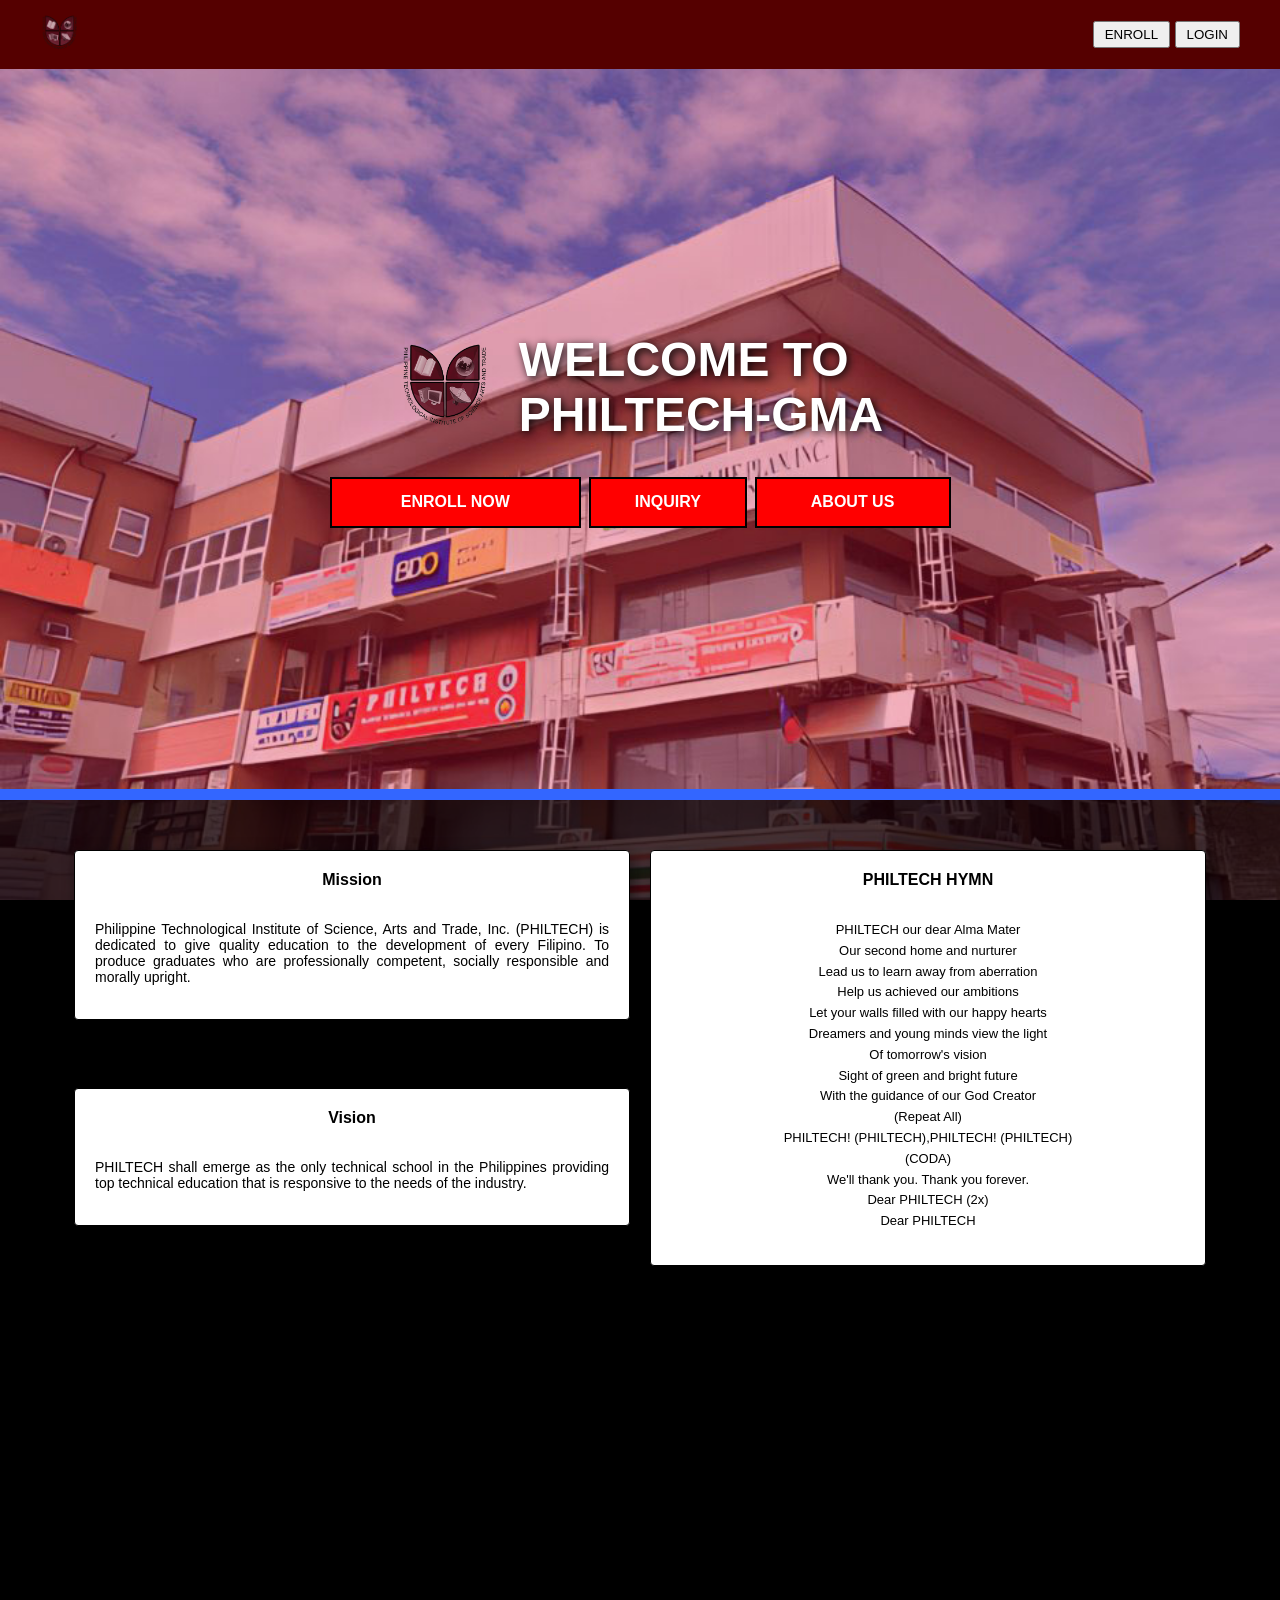
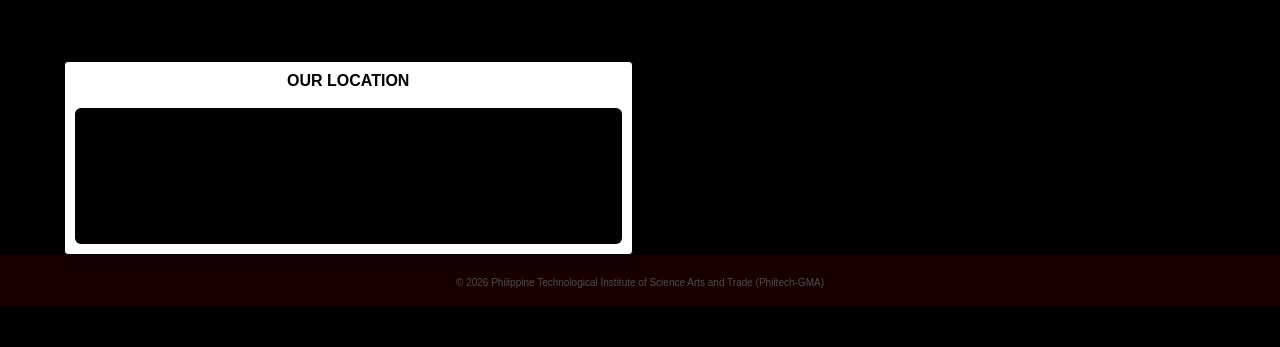
==== Index.html @ f6f26882 "Add files via upload" ====
<!DOCTYPE html>
<html lang="en">
<head>
    <meta charset="UTF-8">
    <title>Philtech-GMA | Home & About</title>
    <style>
        body { font-family: Arial, sans-serif; margin: 0; padding: 0; background-color: #000000; color: white; }
        
        .hero-section {
            height: 80vh; 
            background-image: url('banner.jpg');
            background-repeat: no-repeat;
            background-size: cover;
            background-position: center;
            border-bottom: 6px solid #3366ff;
        }

        .cta-box { transition: 0.3s; cursor: pointer; border: 2px solid #000000; }
        .cta-box:hover { background-color: #3366ff !important; transform: scale(1.02); }
        
        .about-section { 
            background-image: url('banner.jpg');
            background-size: cover;
            background-attachment: fixed;
            background-position: center;
            padding: 40px 0; 
            border-top: 5px solid #3366ff;
            position: relative;
        }

        .about-overlay {
            position: absolute;
            top: 0; left: 0; width: 100%; height: 100%;
            background-color: rgba(0, 0, 0, 0.7);
            z-index: 1;
        }

        .about-content {
            position: relative;
            z-index: 2;
            width: 90%; 
            margin: auto;
        }
        
        /* Reference Layout Styling */
        .info-card { 
            background-color: white; 
            color: black; 
            padding: 20px; 
            border: 1px solid #000;
            border-radius: 4px;
            box-shadow: 5px 5px 15px rgba(0,0,0,0.5);
        }

        .media-grid {
            display: grid;
            grid-template-columns: 1fr 1fr;
            gap: 15px;
            margin-top: 30px;
        }

        .media-container {
            position: relative;
            padding-bottom: 56.25%; 
            height: 0;
            overflow: hidden;
            background: #000;
            border-radius: 6px;
        }

        .media-container iframe {
            position: absolute;
            top: 0; left: 0; width: 100%; height: 100%; border: 0;
        }

        @media (max-width: 800px) {
            .media-grid { grid-template-columns: 1fr; }
            .hero-text { font-size: 32px !important; }
        }
    </style>
</head>
<body>

    <table width="100%" border="0" cellspacing="0" cellpadding="0" bgcolor="#550000">
        <tr> 
            <td align="left" style="padding: 10px 40px;">
                <img src="logo.png" alt="Logo" width="45">
            </td>
            <td align="right" style="padding: 10px 40px;">
                <a href="enroll.html"><button style="cursor:pointer; padding: 4px 10px;">ENROLL</button></a>
                <a href="login.html"><button style="cursor:pointer; padding: 4px 10px;">LOGIN</button></a>
            </td>
        </tr>
    </table>

    <div class="hero-section">
        <table width="100%" height="100%" border="0">
            <tr>
                <td align="center" valign="middle">
                    <table border="0" cellpadding="5">
                        <tr>
                            <td><img src="logo.png" width="110"></td>
                            <td><h1 style="font-size: 48px; margin: 0; text-shadow: 2px 2px 8px #000000;">WELCOME TO<br>PHILTECH-GMA</h1></td>
                        </tr>
                    </table>
                    <br>
                    <table width="50%" border="0" cellspacing="8">
                        <tr>
                            <td align="center" bgcolor="#FF0000" height="45" class="cta-box"><a href="enroll.html" style="text-decoration:none; color:white;"><b>ENROLL NOW</b></a></td>
                            <td align="center" bgcolor="#FF0000" height="45" class="cta-box"><a href="inquiry.html" style="text-decoration:none; color:white;"><b>INQUIRY</b></a></td>
                            <td align="center" bgcolor="#FF0000" height="45" class="cta-box"><a href="#about" style="text-decoration:none; color:white;"><b>ABOUT US</b></a></td>
                        </tr>
                    </table>
                </td>
            </tr>
        </table>
    </div>

    <div id="about" class="about-section">
        <div class="about-overlay"></div>
        <div class="about-content">
            
            <table width="100%" border="0" cellpadding="10" cellspacing="0">
                <tr>
                    <td width="50%" valign="top">
                        <div class="info-card">
                            <center><b>Mission</b></center><br>
                            <p align="justify" style="font-size: 14px;">Philippine Technological Institute of Science, Arts and Trade, Inc. (PHILTECH) is dedicated to give quality education to the development of every Filipino. To produce graduates who are professionally competent, socially responsible and morally upright.</p>
                        </div>
                    </td>
                    <td width="50%" rowspan="2" valign="top">
                        <div class="info-card">
                            <center><b>PHILTECH HYMN</b></center><br>
                            <p align="center" style="font-size: 13px; line-height: 1.6;">
                                PHILTECH our dear Alma Mater<br>
                                Our second home and nurturer<br>
                                Lead us to learn away from aberration<br>
                                Help us achieved our ambitions<br>
                                Let your walls filled with our happy hearts<br>
                                Dreamers and young minds view the light<br>
                                Of tomorrow's vision<br>
                                Sight of green and bright future<br>
                                With the guidance of our God Creator<br>
                                (Repeat All)<br>
                                PHILTECH! (PHILTECH),PHILTECH! (PHILTECH)<br>
                                (CODA)<br>
                                We'll thank you. Thank you forever.<br>
                                Dear PHILTECH (2x)<br>
                                Dear PHILTECH
                            </p>
                        </div>
                    </td>
                </tr>
                <tr>
                    <td width="50%" valign="top">
                        <div class="info-card">
                            <center><b>Vision</b></center><br>
                            <p align="justify" style="font-size: 14px;">PHILTECH shall emerge as the only technical school in the Philippines providing top technical education that is responsive to the needs of the industry.</p>
                        </div>
                    </td>
                </tr>
            </table>

            <div class="media-grid">
                <div class="media-container">
                    <iframe width="560" height="315" src="https://www.youtube.com/embed/l7vX1Ba5pLM?si=Xu0I2qwGgfJynWHg" title="YouTube video player" frameborder="0" allow="accelerometer; autoplay; clipboard-write; encrypted-media; gyroscope; picture-in-picture; web-share" referrerpolicy="strict-origin-when-cross-origin" allowfullscreen></iframe>
                </div>
                <div class="media-container">
                    <iframe width="560" height="315" src="https://www.youtube.com/embed/QWq-dc0x7ZI?si=_NtR4lCuF10slwoL" title="YouTube video player" frameborder="0" allow="accelerometer; autoplay; clipboard-write; encrypted-media; gyroscope; picture-in-picture; web-share" referrerpolicy="strict-origin-when-cross-origin" allowfullscreen></iframe>
            </div>

            <div class="info-card" style="margin-top: 20px; padding: 10px;">
                <center><b>OUR LOCATION</b></center><br>
                <div class="media-container" style="padding-bottom: 25%;">
                    <iframe src="https://www.google.com/maps/embed?pb=!1m18!1m12!1m3!1d3866.476419920086!2d120.99652047486626!3d14.283729086165884!2m3!1f0!2f0!3f0!3m2!1i1024!2i768!4f13.1!3m3!1m2!1s0x3397d604cb43d9bf%3A0x52511a523c76345!2sPhiltech!5e0!3m2!1sen!2sph!4v1776232574050!5m2!1sen!2sph" width="600" height="450" style="border:0;" allowfullscreen="" loading="lazy" referrerpolicy="no-referrer-when-downgrade"></iframe>
                </div>
            </div>
        </div>
    </div>

    <table width="100%" border="0" bgcolor="#550000" cellpadding="15">
        <tr>
            <td align="center">
                <font size="1">© 2026 Philippine Technological Institute of Science Arts and Trade (Philtech-GMA)</font>
            </td>
        </tr>
    </table>

</body>
</html>
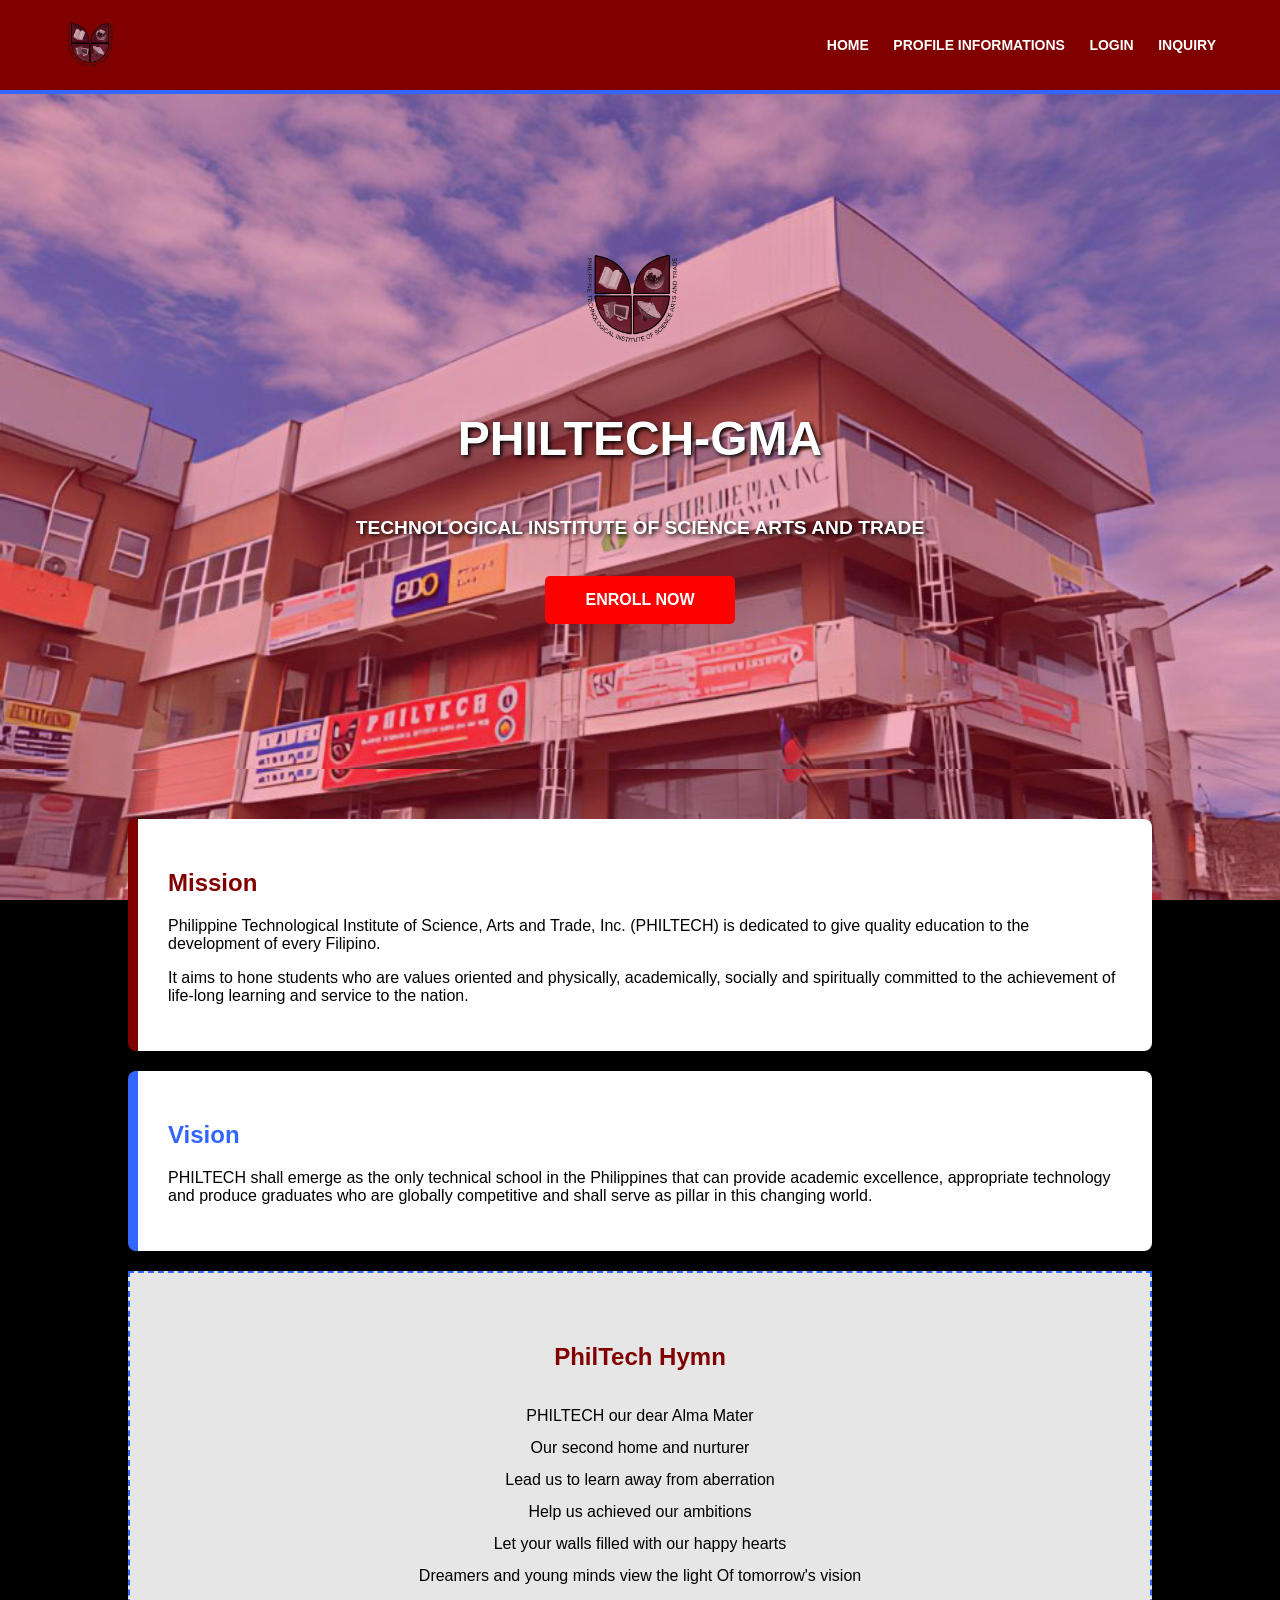
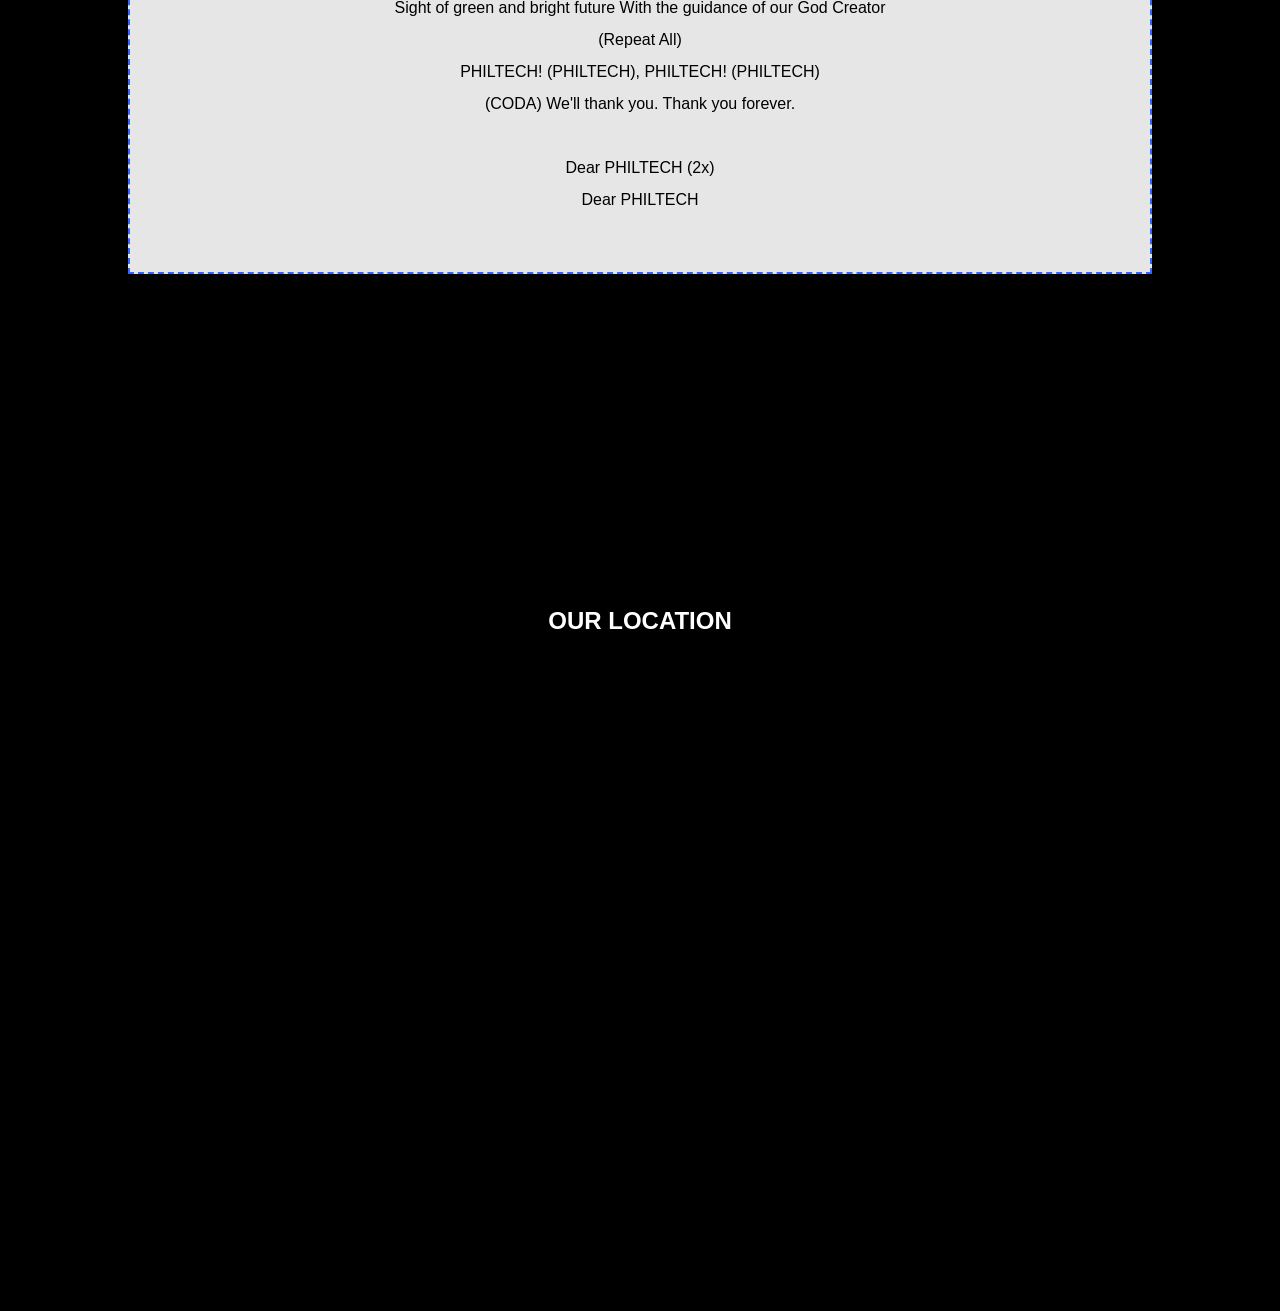
==== commit 689e79c4: "Update Index.html" ====
--- a/Index.html
+++ b/Index.html
@@ -2,189 +2,91 @@
 <html lang="en">
 <head>
     <meta charset="UTF-8">
-    <title>Philtech-GMA | Home & About</title>
+    <meta name="viewport" content="width=device-width, initial-scale=1.0">
+    <title>Philtech-GMA | Home</title>
     <style>
-        body { font-family: Arial, sans-serif; margin: 0; padding: 0; background-color: #000000; color: white; }
-        
-        .hero-section {
-            height: 80vh; 
-            background-image: url('banner.jpg');
-            background-repeat: no-repeat;
-            background-size: cover;
-            background-position: center;
-            border-bottom: 6px solid #3366ff;
-        }
-
-        .cta-box { transition: 0.3s; cursor: pointer; border: 2px solid #000000; }
-        .cta-box:hover { background-color: #3366ff !important; transform: scale(1.02); }
-        
-        .about-section { 
-            background-image: url('banner.jpg');
-            background-size: cover;
-            background-attachment: fixed;
-            background-position: center;
-            padding: 40px 0; 
-            border-top: 5px solid #3366ff;
-            position: relative;
-        }
-
-        .about-overlay {
-            position: absolute;
-            top: 0; left: 0; width: 100%; height: 100%;
-            background-color: rgba(0, 0, 0, 0.7);
-            z-index: 1;
-        }
-
-        .about-content {
-            position: relative;
-            z-index: 2;
-            width: 90%; 
-            margin: auto;
-        }
-        
-        /* Reference Layout Styling */
-        .info-card { 
-            background-color: white; 
-            color: black; 
-            padding: 20px; 
-            border: 1px solid #000;
-            border-radius: 4px;
-            box-shadow: 5px 5px 15px rgba(0,0,0,0.5);
-        }
-
-        .media-grid {
-            display: grid;
-            grid-template-columns: 1fr 1fr;
-            gap: 15px;
-            margin-top: 30px;
-        }
-
-        .media-container {
-            position: relative;
-            padding-bottom: 56.25%; 
-            height: 0;
-            overflow: hidden;
-            background: #000;
-            border-radius: 6px;
-        }
-
-        .media-container iframe {
-            position: absolute;
-            top: 0; left: 0; width: 100%; height: 100%; border: 0;
-        }
-
-        @media (max-width: 800px) {
-            .media-grid { grid-template-columns: 1fr; }
-            .hero-text { font-size: 32px !important; }
-        }
+        body { font-family: Arial, sans-serif; margin: 0; background-color: #000; color: white; scroll-behavior: smooth; }
+        .nav-bar { background: #800000; padding: 15px 5%; display: flex; justify-content: space-between; align-items: center; border-bottom: 4px solid #3366ff; position: sticky; top: 0; z-index: 1000; }
+        .nav-links a { color: white; text-decoration: none; margin-left: 20px; font-weight: bold; font-size: 14px; }
+        .hero { height: 75vh; background: url('banner.jpg'); background-size: cover; background-position: center; background-attachment: fixed; display: flex; flex-direction: column; justify-content: center; align-items: center; text-align: center; }
+        .section { padding: 50px 10%; background: url('banner.jpg'); background-attachment: fixed; background-size: cover; }
+        .mission-card, .vision-card { background: white; color: black; padding: 30px; border-radius: 8px; margin-bottom: 20px; border-left: 10px solid #800000; }
+        .vision-card { border-left: 10px solid #3366ff; }
+        .hymn-container { background: rgba(255, 255, 255, 0.9); color: black; padding: 40px; border: 2px dashed #3366ff; text-align: center; line-height: 2; margin: 20px 0; }
+        .video-grid { display: grid; grid-template-columns: repeat(auto-fit, minmax(300px, 1fr)); gap: 20px; margin-bottom: 30px; }
+        iframe { width: 100%; aspect-ratio: 16/9; border-radius: 8px; border: none; }
+        .enroll-btn { background: #FF0000; color: white; padding: 15px 40px; text-decoration: none; font-weight: bold; border-radius: 5px; transition: 0.3s; display: inline-block; }
     </style>
 </head>
 <body>
+    <nav class="nav-bar">
+        <img src="logo.png" width="60">
+        <div class="nav-links">
+            <a href="Index.html">HOME</a>
+            <a href="profile.html">PROFILE INFORMATIONS</a>
+            <a href="login.html" id="authBtn">LOGIN</a>
+            <a href="inquiry.html">INQUIRY</a>
+        </div>
+    </nav>
 
-    <table width="100%" border="0" cellspacing="0" cellpadding="0" bgcolor="#550000">
-        <tr> 
-            <td align="left" style="padding: 10px 40px;">
-                <img src="logo.png" alt="Logo" width="45">
-            </td>
-            <td align="right" style="padding: 10px 40px;">
-                <a href="enroll.html"><button style="cursor:pointer; padding: 4px 10px;">ENROLL</button></a>
-                <a href="login.html"><button style="cursor:pointer; padding: 4px 10px;">LOGIN</button></a>
-            </td>
-        </tr>
-    </table>
+    <header class="hero">
+        <img src="logo.png" width="120" style="margin-bottom:20px;">
+        <h1 style="text-shadow: 2px 2px 4px #000; font-size: 3rem;">PHILTECH-GMA</h1>
+        <p style="text-shadow: 2px 2px 4px #000; font-size: 1.2rem; font-weight: bold;">TECHNOLOGICAL INSTITUTE OF SCIENCE ARTS AND TRADE</p><br>
+        <a href="enroll.html" class="enroll-btn">ENROLL NOW</a>
+    </header>
 
-    <div class="hero-section">
-        <table width="100%" height="100%" border="0">
-            <tr>
-                <td align="center" valign="middle">
-                    <table border="0" cellpadding="5">
-                        <tr>
-                            <td><img src="logo.png" width="110"></td>
-                            <td><h1 style="font-size: 48px; margin: 0; text-shadow: 2px 2px 8px #000000;">WELCOME TO<br>PHILTECH-GMA</h1></td>
-                        </tr>
-                    </table>
-                    <br>
-                    <table width="50%" border="0" cellspacing="8">
-                        <tr>
-                            <td align="center" bgcolor="#FF0000" height="45" class="cta-box"><a href="enroll.html" style="text-decoration:none; color:white;"><b>ENROLL NOW</b></a></td>
-                            <td align="center" bgcolor="#FF0000" height="45" class="cta-box"><a href="inquiry.html" style="text-decoration:none; color:white;"><b>INQUIRY</b></a></td>
-                            <td align="center" bgcolor="#FF0000" height="45" class="cta-box"><a href="#about" style="text-decoration:none; color:white;"><b>ABOUT US</b></a></td>
-                        </tr>
-                    </table>
-                </td>
-            </tr>
-        </table>
-    </div>
+    <div class="section">
+        <div class="mission-card">
+            <h2 style="color:#800000;">Mission</h2>
+            <p>Philippine Technological Institute of Science, Arts and Trade, Inc. (PHILTECH) is dedicated to give quality education to the development of every Filipino.</p>
+            <p>It aims to hone students who are values oriented and physically, academically, socially and spiritually committed to the achievement of life-long learning and service to the nation.</p>
+        </div>
 
-    <div id="about" class="about-section">
-        <div class="about-overlay"></div>
-        <div class="about-content">
-            
-            <table width="100%" border="0" cellpadding="10" cellspacing="0">
-                <tr>
-                    <td width="50%" valign="top">
-                        <div class="info-card">
-                            <center><b>Mission</b></center><br>
-                            <p align="justify" style="font-size: 14px;">Philippine Technological Institute of Science, Arts and Trade, Inc. (PHILTECH) is dedicated to give quality education to the development of every Filipino. To produce graduates who are professionally competent, socially responsible and morally upright.</p>
-                        </div>
-                    </td>
-                    <td width="50%" rowspan="2" valign="top">
-                        <div class="info-card">
-                            <center><b>PHILTECH HYMN</b></center><br>
-                            <p align="center" style="font-size: 13px; line-height: 1.6;">
-                                PHILTECH our dear Alma Mater<br>
-                                Our second home and nurturer<br>
-                                Lead us to learn away from aberration<br>
-                                Help us achieved our ambitions<br>
-                                Let your walls filled with our happy hearts<br>
-                                Dreamers and young minds view the light<br>
-                                Of tomorrow's vision<br>
-                                Sight of green and bright future<br>
-                                With the guidance of our God Creator<br>
-                                (Repeat All)<br>
-                                PHILTECH! (PHILTECH),PHILTECH! (PHILTECH)<br>
-                                (CODA)<br>
-                                We'll thank you. Thank you forever.<br>
-                                Dear PHILTECH (2x)<br>
-                                Dear PHILTECH
-                            </p>
-                        </div>
-                    </td>
-                </tr>
-                <tr>
-                    <td width="50%" valign="top">
-                        <div class="info-card">
-                            <center><b>Vision</b></center><br>
-                            <p align="justify" style="font-size: 14px;">PHILTECH shall emerge as the only technical school in the Philippines providing top technical education that is responsive to the needs of the industry.</p>
-                        </div>
-                    </td>
-                </tr>
-            </table>
+        <div class="vision-card">
+            <h2 style="color:#3366ff;">Vision</h2>
+            <p>PHILTECH shall emerge as the only technical school in the Philippines that can provide academic excellence, appropriate technology and produce graduates who are globally competitive and shall serve as pillar in this changing world.</p>
+        </div>
 
-            <div class="media-grid">
-                <div class="media-container">
-                    <iframe width="560" height="315" src="https://www.youtube.com/embed/l7vX1Ba5pLM?si=Xu0I2qwGgfJynWHg" title="YouTube video player" frameborder="0" allow="accelerometer; autoplay; clipboard-write; encrypted-media; gyroscope; picture-in-picture; web-share" referrerpolicy="strict-origin-when-cross-origin" allowfullscreen></iframe>
-                </div>
-                <div class="media-container">
-                    <iframe width="560" height="315" src="https://www.youtube.com/embed/QWq-dc0x7ZI?si=_NtR4lCuF10slwoL" title="YouTube video player" frameborder="0" allow="accelerometer; autoplay; clipboard-write; encrypted-media; gyroscope; picture-in-picture; web-share" referrerpolicy="strict-origin-when-cross-origin" allowfullscreen></iframe>
-            </div>
+        <div class="hymn-container">
+            <h2 style="color:#800000">PhilTech Hymn</h2>
+            <p>
+                PHILTECH our dear Alma Mater<br>
+                Our second home and nurturer<br>
+                Lead us to learn away from aberration<br>
+                Help us achieved our ambitions<br>
+                Let your walls filled with our happy hearts<br>
+                Dreamers and young minds view the light Of tomorrow's vision<br>
+                Sight of green and bright future With the guidance of our God Creator<br>
+                (Repeat All)<br>
+                PHILTECH! (PHILTECH), PHILTECH! (PHILTECH)<br>
+                (CODA) We'll thank you. Thank you forever.<br><br>
+                Dear PHILTECH (2x)<br>
+                Dear PHILTECH
+            </p>
+        </div>
 
-            <div class="info-card" style="margin-top: 20px; padding: 10px;">
-                <center><b>OUR LOCATION</b></center><br>
-                <div class="media-container" style="padding-bottom: 25%;">
-                    <iframe src="https://www.google.com/maps/embed?pb=!1m18!1m12!1m3!1d3866.476419920086!2d120.99652047486626!3d14.283729086165884!2m3!1f0!2f0!3f0!3m2!1i1024!2i768!4f13.1!3m3!1m2!1s0x3397d604cb43d9bf%3A0x52511a523c76345!2sPhiltech!5e0!3m2!1sen!2sph!4v1776232574050!5m2!1sen!2sph" width="600" height="450" style="border:0;" allowfullscreen="" loading="lazy" referrerpolicy="no-referrer-when-downgrade"></iframe>
-                </div>
-            </div>
+        <div class="video-grid">
+            <iframe src="https://www.youtube.com/embed/l7vX1Ba5pLM"></iframe>
+            <iframe src="https://www.youtube.com/embed/QWq-dc0x7ZI"></iframe>
+        </div>
+
+        <h2 style="text-align: center; text-shadow: 2px 2px 4px #000;">OUR LOCATION</h2>
+        <div class="video-grid">
+            <iframe src="https://www.google.com/maps/embed?pb=!1m18!1m12!1m3!1d3866.476419920086!2d120.99652047486626!3d14.283729086165884!2m3!1f0!2f0!3f0!3m2!1i1024!2i768!4f13.1!3m3!1m2!1s0x3397d604cb43d9bf%3A0x52511a523c76345!2sPhiltech!5e0!3m2!1sen!2sph!4v1778329624554!5m2!1sen!2sph" style="border:0;" allowfullscreen="" loading="lazy" referrerpolicy="no-referrer-when-downgrade"></iframe>
         </div>
     </div>
 
-    <table width="100%" border="0" bgcolor="#550000" cellpadding="15">
-        <tr>
-            <td align="center">
-                <font size="1">© 2026 Philippine Technological Institute of Science Arts and Trade (Philtech-GMA)</font>
-            </td>
-        </tr>
-    </table>
-
+    <script>
+        const authBtn = document.getElementById('authBtn');
+        if (localStorage.getItem('isLoggedIn') === 'true') {
+            authBtn.innerText = "LOGOUT";
+            authBtn.href = "#";
+            authBtn.onclick = () => {
+                localStorage.removeItem('isLoggedIn');
+                location.reload();
+            };
+        }
+    </script>
 </body>
-</html>+</html>
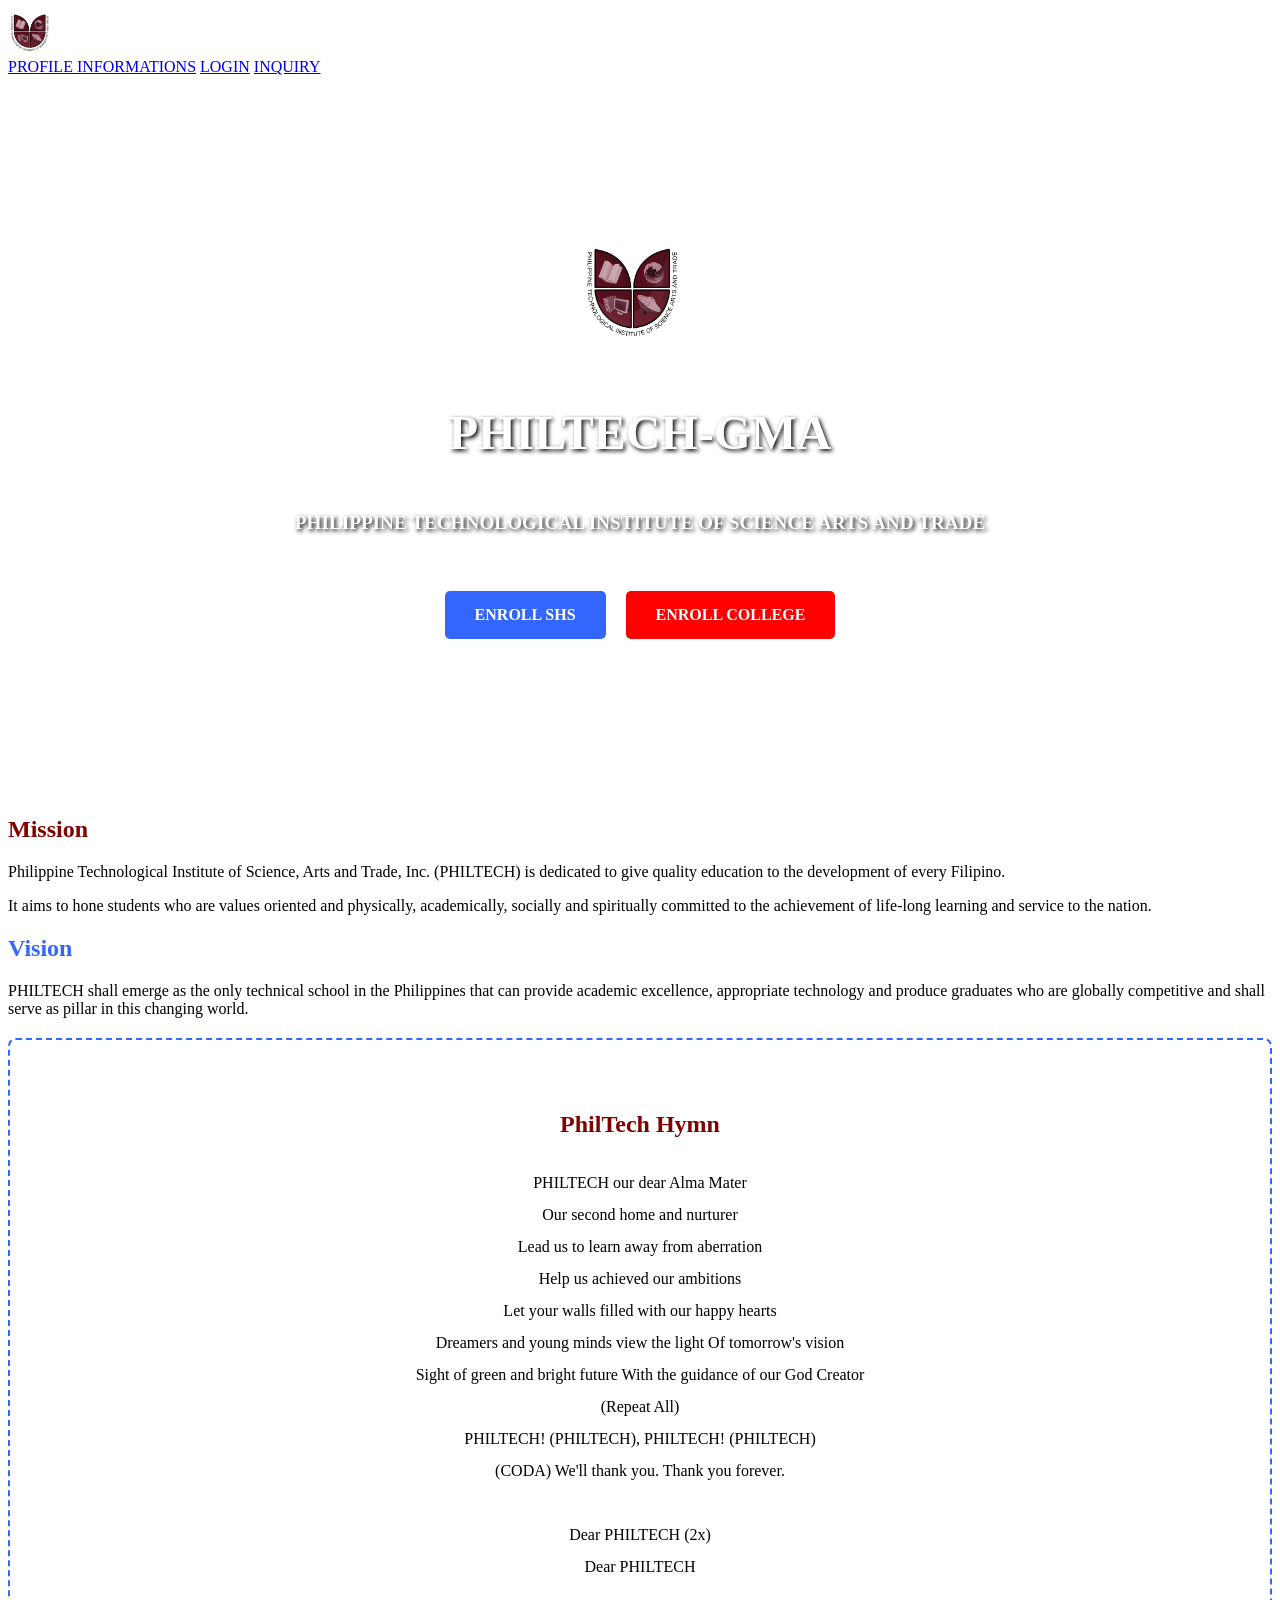
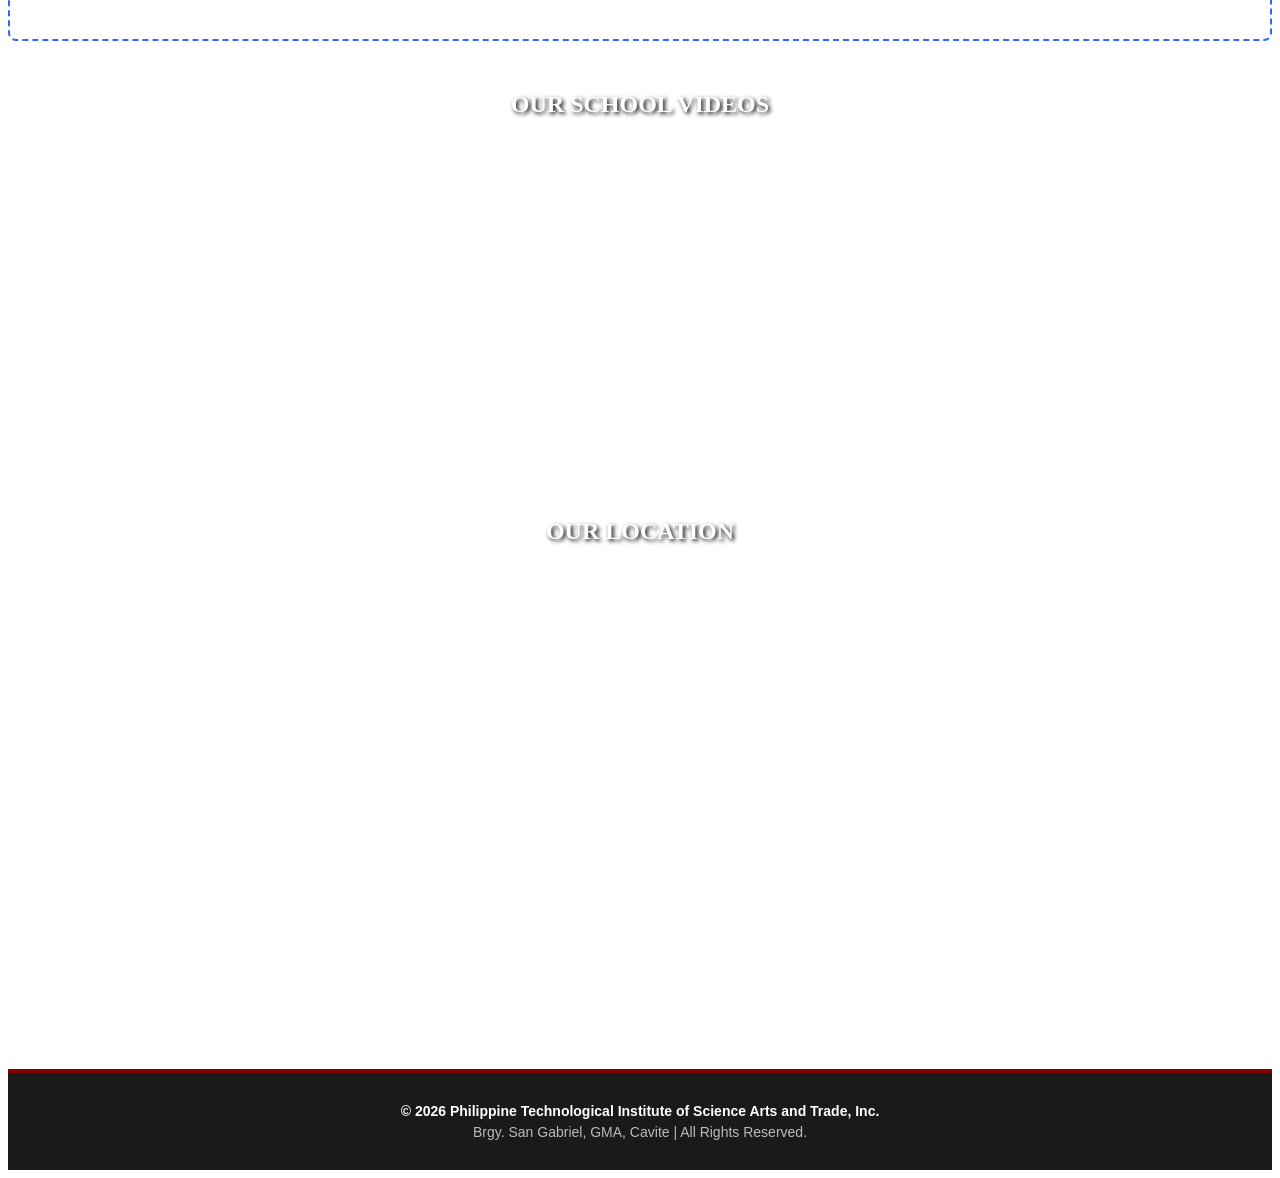
==== commit c69059b9: "Update Index.html" ====
--- a/Index.html
+++ b/Index.html
@@ -4,36 +4,34 @@
     <meta charset="UTF-8">
     <meta name="viewport" content="width=device-width, initial-scale=1.0">
     <title>Philtech-GMA | Home</title>
-    <style>
-        body { font-family: Arial, sans-serif; margin: 0; background-color: #000; color: white; scroll-behavior: smooth; }
-        .nav-bar { background: #800000; padding: 15px 5%; display: flex; justify-content: space-between; align-items: center; border-bottom: 4px solid #3366ff; position: sticky; top: 0; z-index: 1000; }
-        .nav-links a { color: white; text-decoration: none; margin-left: 20px; font-weight: bold; font-size: 14px; }
-        .hero { height: 75vh; background: url('banner.jpg'); background-size: cover; background-position: center; background-attachment: fixed; display: flex; flex-direction: column; justify-content: center; align-items: center; text-align: center; }
-        .section { padding: 50px 10%; background: url('banner.jpg'); background-attachment: fixed; background-size: cover; }
-        .mission-card, .vision-card { background: white; color: black; padding: 30px; border-radius: 8px; margin-bottom: 20px; border-left: 10px solid #800000; }
-        .vision-card { border-left: 10px solid #3366ff; }
-        .hymn-container { background: rgba(255, 255, 255, 0.9); color: black; padding: 40px; border: 2px dashed #3366ff; text-align: center; line-height: 2; margin: 20px 0; }
-        .video-grid { display: grid; grid-template-columns: repeat(auto-fit, minmax(300px, 1fr)); gap: 20px; margin-bottom: 30px; }
-        iframe { width: 100%; aspect-ratio: 16/9; border-radius: 8px; border: none; }
-        .enroll-btn { background: #FF0000; color: white; padding: 15px 40px; text-decoration: none; font-weight: bold; border-radius: 5px; transition: 0.3s; display: inline-block; }
-    </style>
+    <link rel="stylesheet" href="css/style.css">
 </head>
 <body>
     <nav class="nav-bar">
-        <img src="logo.png" width="60">
+        <div style="display: flex; align-items: center; gap: 12px;">
+            <img src="logo.png" width="50">
+            <span style="color: white; font-weight: bold; font-size: 1.3rem; letter-spacing: 1px; font-family: 'Arial Black', sans-serif;">PHILTECH-GMA</span>
+        </div>
         <div class="nav-links">
-            <a href="Index.html">HOME</a>
             <a href="profile.html">PROFILE INFORMATIONS</a>
             <a href="login.html" id="authBtn">LOGIN</a>
             <a href="inquiry.html">INQUIRY</a>
         </div>
     </nav>
 
-    <header class="hero">
+    <header class="hero" style="height: 80vh; display: flex; flex-direction: column; justify-content: center; align-items: center; text-align: center;">
         <img src="logo.png" width="120" style="margin-bottom:20px;">
-        <h1 style="text-shadow: 2px 2px 4px #000; font-size: 3rem;">PHILTECH-GMA</h1>
-        <p style="text-shadow: 2px 2px 4px #000; font-size: 1.2rem; font-weight: bold;">TECHNOLOGICAL INSTITUTE OF SCIENCE ARTS AND TRADE</p><br>
-        <a href="enroll.html" class="enroll-btn">ENROLL NOW</a>
+        <h1 style="text-shadow: 2px 2px 4px #000; font-size: 3rem; color: white;">PHILTECH-GMA</h1>
+        <p style="text-shadow: 2px 2px 4px #000; font-size: 1.2rem; font-weight: bold; color: white;"> 
+            PHILIPPINE TECHNOLOGICAL INSTITUTE OF SCIENCE ARTS AND TRADE
+        </p>
+        <br>
+        <div style="display: flex; gap: 20px; margin-top: 20px; flex-wrap: wrap; justify-content: center;">
+            <a href="https://docs.google.com/forms/d/e/1FAIpQLSfVFNVCcarrxfZHQrPrjDz7zSCW78dQDR-h0YGe6px1F94jCQ/viewform" 
+               target="_blank" class="enroll-btn" style="background: #3366ff; padding: 15px 30px; text-decoration: none; color: white; border-radius: 5px; font-weight: bold;">ENROLL SHS</a>
+            <a href="https://docs.google.com/forms/d/e/1FAIpQLSdL7PaXJyB4A5x6bSbj1c9KScJsi5uXmxVCjmgLu-cSWZOO7Q/viewform" 
+               target="_blank" class="enroll-btn" style="background: #FF0000; padding: 15px 30px; text-decoration: none; color: white; border-radius: 5px; font-weight: bold;">ENROLL COLLEGE</a>
+        </div>
     </header>
 
     <div class="section">
@@ -48,7 +46,7 @@
             <p>PHILTECH shall emerge as the only technical school in the Philippines that can provide academic excellence, appropriate technology and produce graduates who are globally competitive and shall serve as pillar in this changing world.</p>
         </div>
 
-        <div class="hymn-container">
+        <div class="hymn-container" style="background: rgba(255, 255, 255, 0.9); color: black; padding: 40px; border: 2px dashed #3366ff; text-align: center; line-height: 2; margin: 20px 0; border-radius: 8px;">
             <h2 style="color:#800000">PhilTech Hymn</h2>
             <p>
                 PHILTECH our dear Alma Mater<br>
@@ -66,16 +64,23 @@
             </p>
         </div>
 
-        <div class="video-grid">
-            <iframe src="https://www.youtube.com/embed/l7vX1Ba5pLM"></iframe>
-            <iframe src="https://www.youtube.com/embed/QWq-dc0x7ZI"></iframe>
+        <h2 style="text-align: center; text-shadow: 2px 2px 4px #000; color: white; margin-top: 50px;">OUR SCHOOL VIDEOS</h2>
+        <div class="video-grid" style="display: grid; grid-template-columns: repeat(auto-fit, minmax(300px, 1fr)); gap: 20px; margin-bottom: 30px;">
+            <iframe src="https://www.youtube.com/embed/l7vX1Ba5pLM" style="width: 100%; aspect-ratio: 16/9; border-radius: 8px; border: none;"></iframe>
+            <iframe src="https://www.youtube.com/embed/QWq-dc0x7ZI" style="width: 100%; aspect-ratio: 16/9; border-radius: 8px; border: none;"></iframe>
         </div>
 
-        <h2 style="text-align: center; text-shadow: 2px 2px 4px #000;">OUR LOCATION</h2>
-        <div class="video-grid">
-            <iframe src="https://www.google.com/maps/embed?pb=!1m18!1m12!1m3!1d3866.476419920086!2d120.99652047486626!3d14.283729086165884!2m3!1f0!2f0!3f0!3m2!1i1024!2i768!4f13.1!3m3!1m2!1s0x3397d604cb43d9bf%3A0x52511a523c76345!2sPhiltech!5e0!3m2!1sen!2sph!4v1778329624554!5m2!1sen!2sph" style="border:0;" allowfullscreen="" loading="lazy" referrerpolicy="no-referrer-when-downgrade"></iframe>
+        <h2 style="text-align: center; text-shadow: 2px 2px 4px #000; color: white;">OUR LOCATION</h2>
+        <div style="margin-bottom: 50px;">
+            <iframe src="https://www.google.com/maps/embed?pb=!1m18!1m12!1m3!1d3865.955437877526!2d121.0028!3d14.3005!2m3!1f0!2f0!3f0!3m2!1i1024!2i768!4f13.1!3m3!1m2!1s0x3397d66060c6d33d%3A0xc3e4400e96035985!2sPhilTech%20GMA!5e0!3m2!1sen!2sph!4v1700000000000" 
+                    style="width: 100%; height: 450px; border-radius: 8px; border: none;" allowfullscreen="" loading="lazy"></iframe>
         </div>
     </div>
+
+    <footer style="background: #1a1a1a; color: #bbb; padding: 25px 5%; text-align: center; border-top: 4px solid #800000; font-size: 14px; font-family: Arial, sans-serif;">
+        <p style="margin: 5px 0; color: white; font-weight: bold;">&copy; 2026 Philippine Technological Institute of Science Arts and Trade, Inc.</p>
+        <p style="margin: 5px 0;">Brgy. San Gabriel, GMA, Cavite | All Rights Reserved.</p>
+    </footer>
 
     <script>
         const authBtn = document.getElementById('authBtn');
